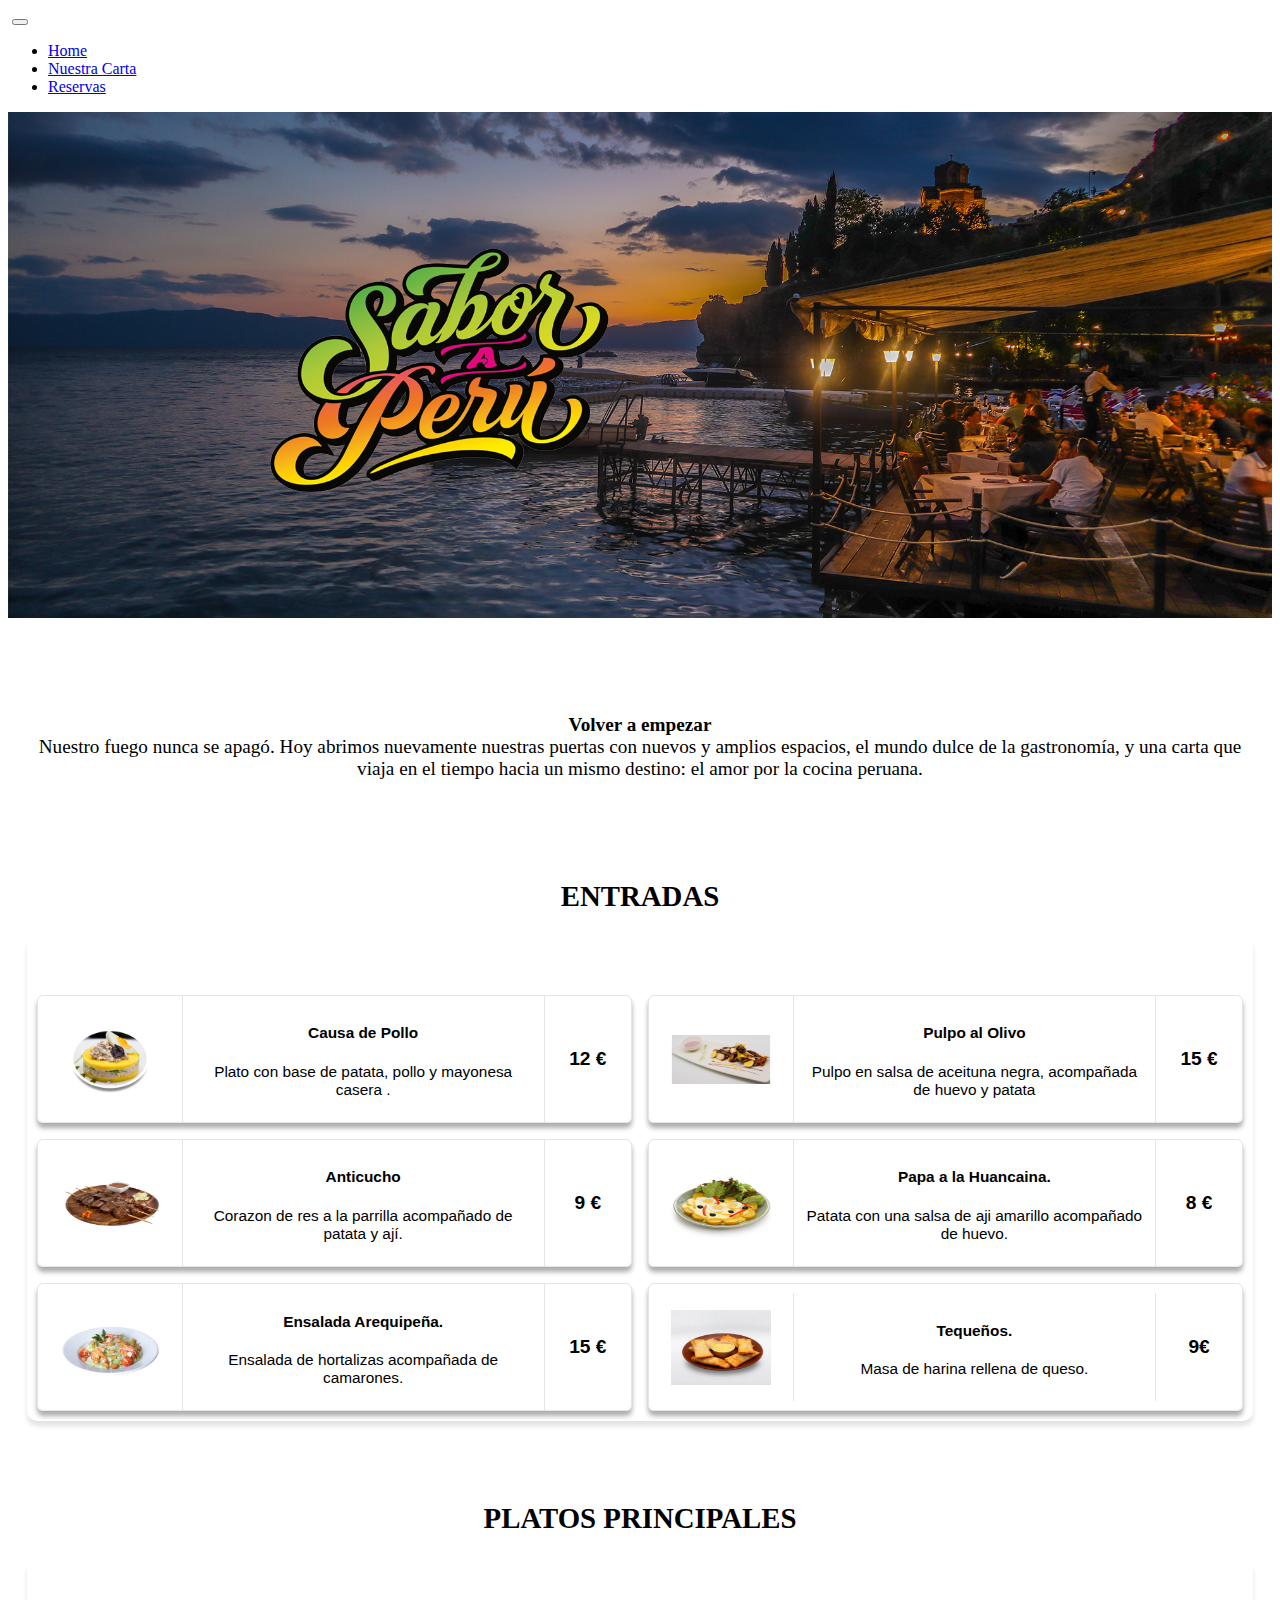
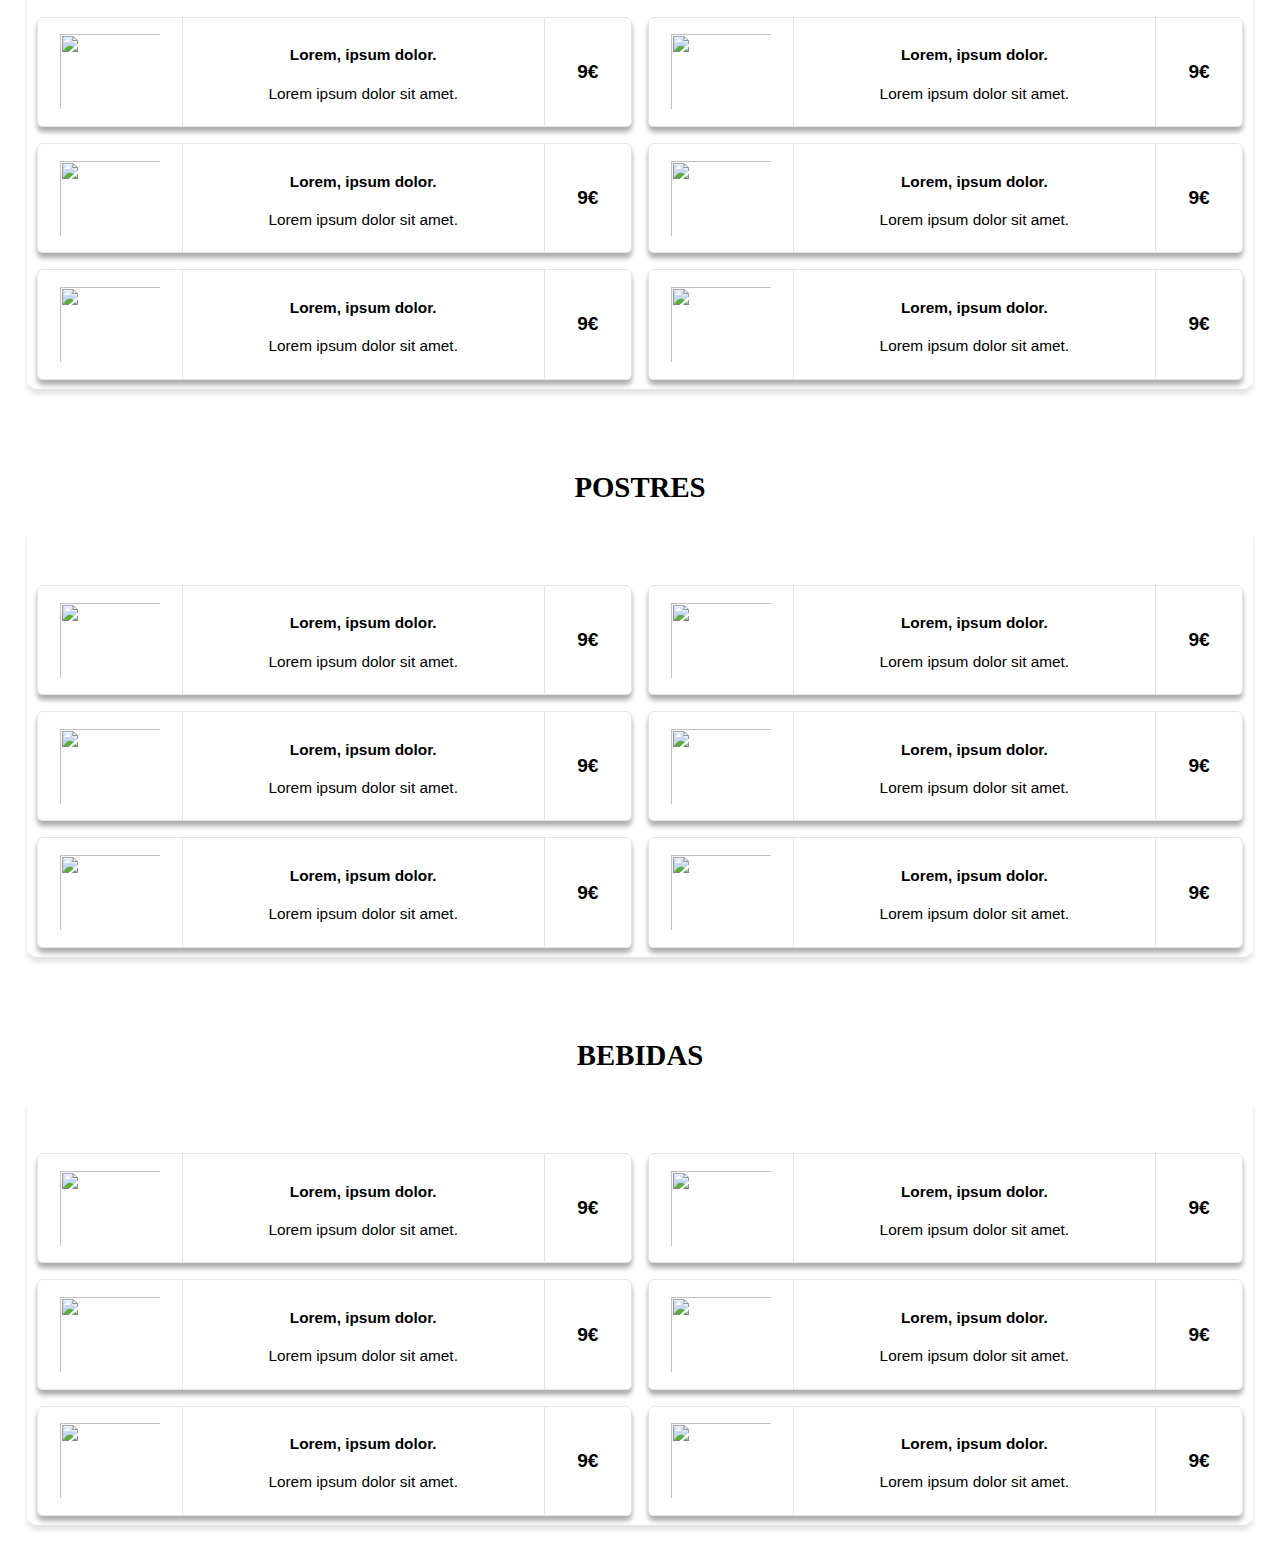
==== pages/menu.html @ 5d50acd7 "subo pagina de menu" ====
<!DOCTYPE html>
<html lang="en">
<head>
    <meta charset="UTF-8">
    <meta name="viewport" content="width=device-width, initial-scale=1.0">
    <link rel="stylesheet" href="../css/style.css">
    <link href="https://cdn.jsdelivr.net/npm/bootstrap@5.3.2/dist/css/bootstrap.min.css" rel="stylesheet" integrity="sha384-T3c6CoIi6uLrA9TneNEoa7RxnatzjcDSCmG1MXxSR1GAsXEV/Dwwykc2MPK8M2HN" crossorigin="anonymous">
    <title>Document</title>
</head>
<body>
    <nav class="navbar navbar-expand-lg bg-warning">
        <div class="container-fluid">
          <a class="navbar-brand" href="#"><img src="img/logo-pequeño.png" alt=""></a>
          <button class="navbar-toggler" type="button" data-bs-toggle="collapse" data-bs-target="#navbarSupportedContent" aria-controls="navbarSupportedContent" aria-expanded="false" aria-label="Toggle navigation">
            <span class="navbar-toggler-icon"></span>
          </button>
          <div class="collapse navbar-collapse" id="navbarSupportedContent">
            <ul class="navbar-nav me-auto mb-2 mb-lg-0">
              <li class="nav-item">
                <a class="nav-link active" aria-current="page" href="../index.html">Home</a>
              </li>
              <li class="nav-item">
                <a class="nav-link" href="#">Nuestra Carta </a>
              </li>
                <li class="nav-item">
                <a class="nav-link" href="#">Reservas</a>
              </li>
           
          </div>
        </div>
      </nav>
    <div class="cabecera">
        <div class="home col-12 ">
        <img src="../img/img2.jpg" alt="img"> 
       </div>
       <div class="pie-de-pagina">
        <div class="home col-12 ">
        <p><b>Volver a empezar</b><br> Nuestro fuego nunca se apagó. Hoy abrimos nuevamente nuestras puertas con nuevos y amplios espacios, el mundo dulce de la gastronomía, y una carta que viaja en el tiempo hacia un mismo destino: el amor por la cocina peruana.</p>
       </div>
    <section class="container-menu">
        
        <div class="titulos-menu">
          <h2>ENTRADAS</h2>
        </div>
        <div class="menu column-2 carta">
          <div class="plato-carta">
            <div class="img-plato-carta">
              <img src="../img/causa.png" alt="causa">
            </div>
            <div class="nombre-plato">
              <h4>Causa de Pollo</h4>
              <p>Plato con base de patata, pollo y mayonesa casera .</p>
            </div>
            <div class="precio-plato-carta">
              <span>12 €</span>
            </div>
          </div>
          <div class="plato-carta">
            <div class="img-plato-carta">
              <img src="../img/pulpo.png" alt="">
            </div>
            <div class="nombre-plato">
              <h4>Pulpo al Olivo</h4>
              <p>Pulpo en salsa de aceituna negra, acompañada de huevo y patata</p>
            </div>
            <div class="precio-plato-carta">
              <span>15 €</span>
            </div>
          </div>
          <div class="plato-carta">
            <div class="img-plato-carta">
              <img src="../img/anticucho.png" alt="anticucho">
            </div>
            <div class="nombre-plato">
              <h4>Anticucho</h4>
              <p>Corazon de res a la parrilla acompañado de patata y ají.</p>
            </div>
            <div class="precio-plato-carta">
              <span>9 €</span>
            </div>
          </div> 
          <div class="plato-carta">
            <div class="img-plato-carta">
              <img src="../img/huancaina.png" alt="huancaina">
            </div>
            <div class="nombre-plato">
              <h4>Papa a la Huancaina.</h4>
              <p>Patata con una salsa de aji amarillo acompañado de huevo.</p>
            </div>
            <div class="precio-plato-carta">
              <span>8 €</span>
            </div>
          </div>

          <div class="plato-carta">
            <div class="img-plato-carta">
              <img src="../img/camarones.png" alt="camarones">
            </div>
            <div class="nombre-plato">
              <h4>Ensalada Arequipeña.</h4>
              <p>Ensalada de hortalizas acompañada de camarones.</p>
            </div>
            <div class="precio-plato-carta">
              <span>15 €</span>
            </div>
          </div>
          <div class="plato-carta">
            <div class="img-plato-carta">
              <img src="../img/tequenos.png" alt="tequeños">
            </div>
            <div class="nombre-plato">
              <h4>Tequeños.</h4>
              <p>Masa de harina rellena de queso.</p>
            </div>
            <div class="precio-plato-carta">
              <span>9€</span>
            </div>
          </div>    
        </div>
        <div class="titulos-menu">
          <h2>PLATOS PRINCIPALES</h2>
        </div>
        <div class="menu column-2 carta">
          <div class="plato-carta">
            <div class="img-plato-carta">
              <img src="img/pizza.png" alt="">
            </div>
            <div class="nombre-plato">
              <h4>Lorem, ipsum dolor.</h4>
              <p>Lorem ipsum dolor sit amet.</p>
            </div>
            <div class="precio-plato-carta">
              <span>9€</span>
            </div>
          </div>
          <div class="plato-carta">
            <div class="img-plato-carta">
              <img src="img/pizza.png" alt="">
            </div>
            <div class="nombre-plato">
              <h4>Lorem, ipsum dolor.</h4>
              <p>Lorem ipsum dolor sit amet.</p>
            </div>
            <div class="precio-plato-carta">
              <span>9€</span>
            </div>
          </div> 
          <div class="plato-carta">
            <div class="img-plato-carta">
              <img src="img/pizza.png" alt="">
            </div>
            <div class="nombre-plato">
              <h4>Lorem, ipsum dolor.</h4>
              <p>Lorem ipsum dolor sit amet.</p>
            </div>
            <div class="precio-plato-carta">
              <span>9€</span>
            </div>
          </div> 
          <div class="plato-carta">
            <div class="img-plato-carta">
              <img src="img/pizza.png" alt="">
            </div>
            <div class="nombre-plato">
              <h4>Lorem, ipsum dolor.</h4>
              <p>Lorem ipsum dolor sit amet.</p>
            </div>
            <div class="precio-plato-carta">
              <span>9€</span>
            </div>
          </div>
          <div class="plato-carta">
            <div class="img-plato-carta">
              <img src="img/pizza.png" alt="">
            </div>
            <div class="nombre-plato">
              <h4>Lorem, ipsum dolor.</h4>
              <p>Lorem ipsum dolor sit amet.</p>
            </div>
            <div class="precio-plato-carta">
              <span>9€</span>
            </div>
          </div>
          <div class="plato-carta">
            <div class="img-plato-carta">
              <img src="img/pizza.png" alt="">
            </div>
            <div class="nombre-plato">
              <h4>Lorem, ipsum dolor.</h4>
              <p>Lorem ipsum dolor sit amet.</p>
            </div>
            <div class="precio-plato-carta">
              <span>9€</span>
            </div>
          </div>   
        </div>
        <div class="titulos-menu">
          <h2>POSTRES</h2>
        </div>
        <div class="menu column-2 carta">
          <div class="plato-carta">
            <div class="img-plato-carta">
              <img src="img/pasta-fresca-carta.png" alt="">
            </div>
            <div class="nombre-plato">
              <h4>Lorem, ipsum dolor.</h4>
              <p>Lorem ipsum dolor sit amet.</p>
            </div>
            <div class="precio-plato-carta">
              <span>9€</span>
            </div>
          </div>
          <div class="plato-carta">
            <div class="img-plato-carta">
              <img src="img/pasta-fresca-carta.png" alt="">
            </div>
            <div class="nombre-plato">
              <h4>Lorem, ipsum dolor.</h4>
              <p>Lorem ipsum dolor sit amet.</p>
            </div>
            <div class="precio-plato-carta">
              <span>9€</span>
            </div>
          </div>
          <div class="plato-carta">
            <div class="img-plato-carta">
              <img src="img/pasta-fresca-carta.png" alt="">
            </div>
            <div class="nombre-plato">
              <h4>Lorem, ipsum dolor.</h4>
              <p>Lorem ipsum dolor sit amet.</p>
            </div>
            <div class="precio-plato-carta">
              <span>9€</span>
            </div>
          </div> 
          <div class="plato-carta">
            <div class="img-plato-carta">
              <img src="img/pasta-fresca-carta.png" alt="">
            </div>
            <div class="nombre-plato">
              <h4>Lorem, ipsum dolor.</h4>
              <p>Lorem ipsum dolor sit amet.</p>
            </div>
            <div class="precio-plato-carta">
              <span>9€</span>
            </div>
          </div>
          <div class="plato-carta">
            <div class="img-plato-carta">
              <img src="img/pasta-fresca-carta.png" alt="">
            </div>
            <div class="nombre-plato">
              <h4>Lorem, ipsum dolor.</h4>
              <p>Lorem ipsum dolor sit amet.</p>
            </div>
            <div class="precio-plato-carta">
              <span>9€</span>
            </div>
          </div>
          <div class="plato-carta">
            <div class="img-plato-carta">
              <img src="img/pasta-fresca-carta.png" alt="">
            </div>
            <div class="nombre-plato">
              <h4>Lorem, ipsum dolor.</h4>
              <p>Lorem ipsum dolor sit amet.</p>
            </div>
            <div class="precio-plato-carta">
              <span>9€</span>
            </div>
          </div>
          
             
        </div>
        <div class="titulos-menu">
            <h2>BEBIDAS</h2>
          </div>
          <div class="menu column-2 carta">
            <div class="plato-carta">
              <div class="img-plato-carta">
                <img src="img/pizza.png" alt="">
              </div>
              <div class="nombre-plato">
                <h4>Lorem, ipsum dolor.</h4>
                <p>Lorem ipsum dolor sit amet.</p>
              </div>
              <div class="precio-plato-carta">
                <span>9€</span>
              </div>
            </div>
            <div class="plato-carta">
              <div class="img-plato-carta">
                <img src="img/pizza.png" alt="">
              </div>
              <div class="nombre-plato">
                <h4>Lorem, ipsum dolor.</h4>
                <p>Lorem ipsum dolor sit amet.</p>
              </div>
              <div class="precio-plato-carta">
                <span>9€</span>
              </div>
            </div> 
            <div class="plato-carta">
              <div class="img-plato-carta">
                <img src="img/pizza.png" alt="">
              </div>
              <div class="nombre-plato">
                <h4>Lorem, ipsum dolor.</h4>
                <p>Lorem ipsum dolor sit amet.</p>
              </div>
              <div class="precio-plato-carta">
                <span>9€</span>
              </div>
            </div> 
            <div class="plato-carta">
              <div class="img-plato-carta">
                <img src="img/pizza.png" alt="">
              </div>
              <div class="nombre-plato">
                <h4>Lorem, ipsum dolor.</h4>
                <p>Lorem ipsum dolor sit amet.</p>
              </div>
              <div class="precio-plato-carta">
                <span>9€</span>
              </div>
            </div>
            <div class="plato-carta">
              <div class="img-plato-carta">
                <img src="img/pizza.png" alt="">
              </div>
              <div class="nombre-plato">
                <h4>Lorem, ipsum dolor.</h4>
                <p>Lorem ipsum dolor sit amet.</p>
              </div>
              <div class="precio-plato-carta">
                <span>9€</span>
              </div>
            </div>
            <div class="plato-carta">
              <div class="img-plato-carta">
                <img src="img/pizza.png" alt="">
              </div>
              <div class="nombre-plato">
                <h4>Lorem, ipsum dolor.</h4>
                <p>Lorem ipsum dolor sit amet.</p>
              </div>
              <div class="precio-plato-carta">
                <span>9€</span>
              </div>
            </div>   
          </div>
          
            </div>
            
               
          </div>
      </section>
      <script src="https://cdn.jsdelivr.net/npm/bootstrap@5.3.2/dist/js/bootstrap.bundle.min.js" integrity="sha384-C6RzsynM9kWDrMNeT87bh95OGNyZPhcTNXj1NW7RuBCsyN/o0jlpcV8Qyq46cDfL" crossorigin="anonymous"></script>
</body>
</html>
---- css/style.css ----
.container-principal{
    max-width: 1400px;
    margin: 0 auto;
  }
.container-home{
    /* background-color: aqua; */
    display: flex;
    flex-direction: row;
    justify-content: center; 
}
.sobre-nosotros{
    background-color: aqua;
    display: flex;
}

.sobre-nosotros img {
    width:30em ;
    
}
.texto-historia {
    display: flex;
    flex-direction: column;
    text-align: center;
    
}
.home{
    display: flex;
    justify-content: center;
    align-self: flex-start;
    
}
.home img{
    width: 100%; 
}

.chefs{
    display: flex;
    flex-direction: row;
    /* background-color: aqua; */
    justify-content: space-around;
    padding-top: 2em;
    
    
}
.nuestros-chefs {
    text-align: center;
    font-family: 'Bakbak One', sans-serif;
    font-weight: bold;
    align-self: center;
    justify-self: center;
    color: rgb(0, 0, 0);
    border: 2px;
    border-radius: 10px;
   
    box-shadow: 0px 5px 5px rgb(173, 173, 173);
    padding: 0.5em;
    opacity:0.8 ;
    margin: 1em;
}
.chef1 {
    /* background-color: blue; */
    display: flex;
    flex-direction: column;
    display: flex;
    align-items: center;
    text-align: center;
    box-shadow: 0px 5px 5px rgb(173, 173, 173);
    border-radius: 10px;
    
}
@media (max-width: 500px){
    .chefs{
        flex-direction: column;
    }
}

 .foto{
    
    height: 11em;
    width: 10em;
    padding-top: 0.5em;
    
} 
.foto img {
    width: 100%;
    border-radius: 50%;
    border: 3px solid rgb(194, 183, 183);
}
.nombre {
    font-family: Arial, Helvetica, sans-serif;
    font-weight: bold;
    font-size: 1em;    
} 
.descrip {
    width: 15em;
}   







/* ----------------------------------------------------------------------------------------------
menu */

/** Tarjetas Restaurante **/

.container-menu{
    max-width: 1400px;
    margin: 0 auto;
  }
  .pie-de-pagina {
    text-align: center;
    padding-top: 3em;
    font-size: larger;
    margin: 1em;
  }

  .titulos-menu {
    padding-top: 3em;
  }
  
  .column-2.carta{
    display: grid;
    grid-template-columns: repeat(2,1fr);
    column-gap: 1rem;
    row-gap: 1rem;
    padding-top: 3em;
  }
  @media (max-width:680px){
    .column-2.carta{
      grid-template-columns: repeat(1,1fr);
    }
  }
  
  .plato-carta{
    display: flex;
    align-items: center;
    border: 1px solid #e5e5e5;
    border-radius: 6px;
    box-shadow: 0px 5px 5px rgb(173, 173, 173);
   
  }
  
  .img-plato-carta{
    display: flex;
    flex-basis: 25%;
    justify-content: center;
  }
  
  .img-plato-carta img{
    max-width: 100px;
    max-height: 75px;
  }
  
  .nombre-plato {
    border: 1px solid #e5e5e5;
    border-bottom: none;
    border-top: none;
    flex-basis: 60%;
    padding:0.5rem;
    font-size: 0.8em;
  }
  
  .precio-plato-carta{
    display: flex;
    flex-basis: 15%;
    justify-content: center;
    font-weight: bold;
  }
  .menu{
    box-shadow: 0px 5px 5px rgb(227, 227, 226);
    padding: 0.5em;
    margin: 0;
    border-radius: 10px;
    font-family:Arial, Helvetica, sans-serif;

  }

  .menu img  {
    width: 500px;
    height:500px;
  }
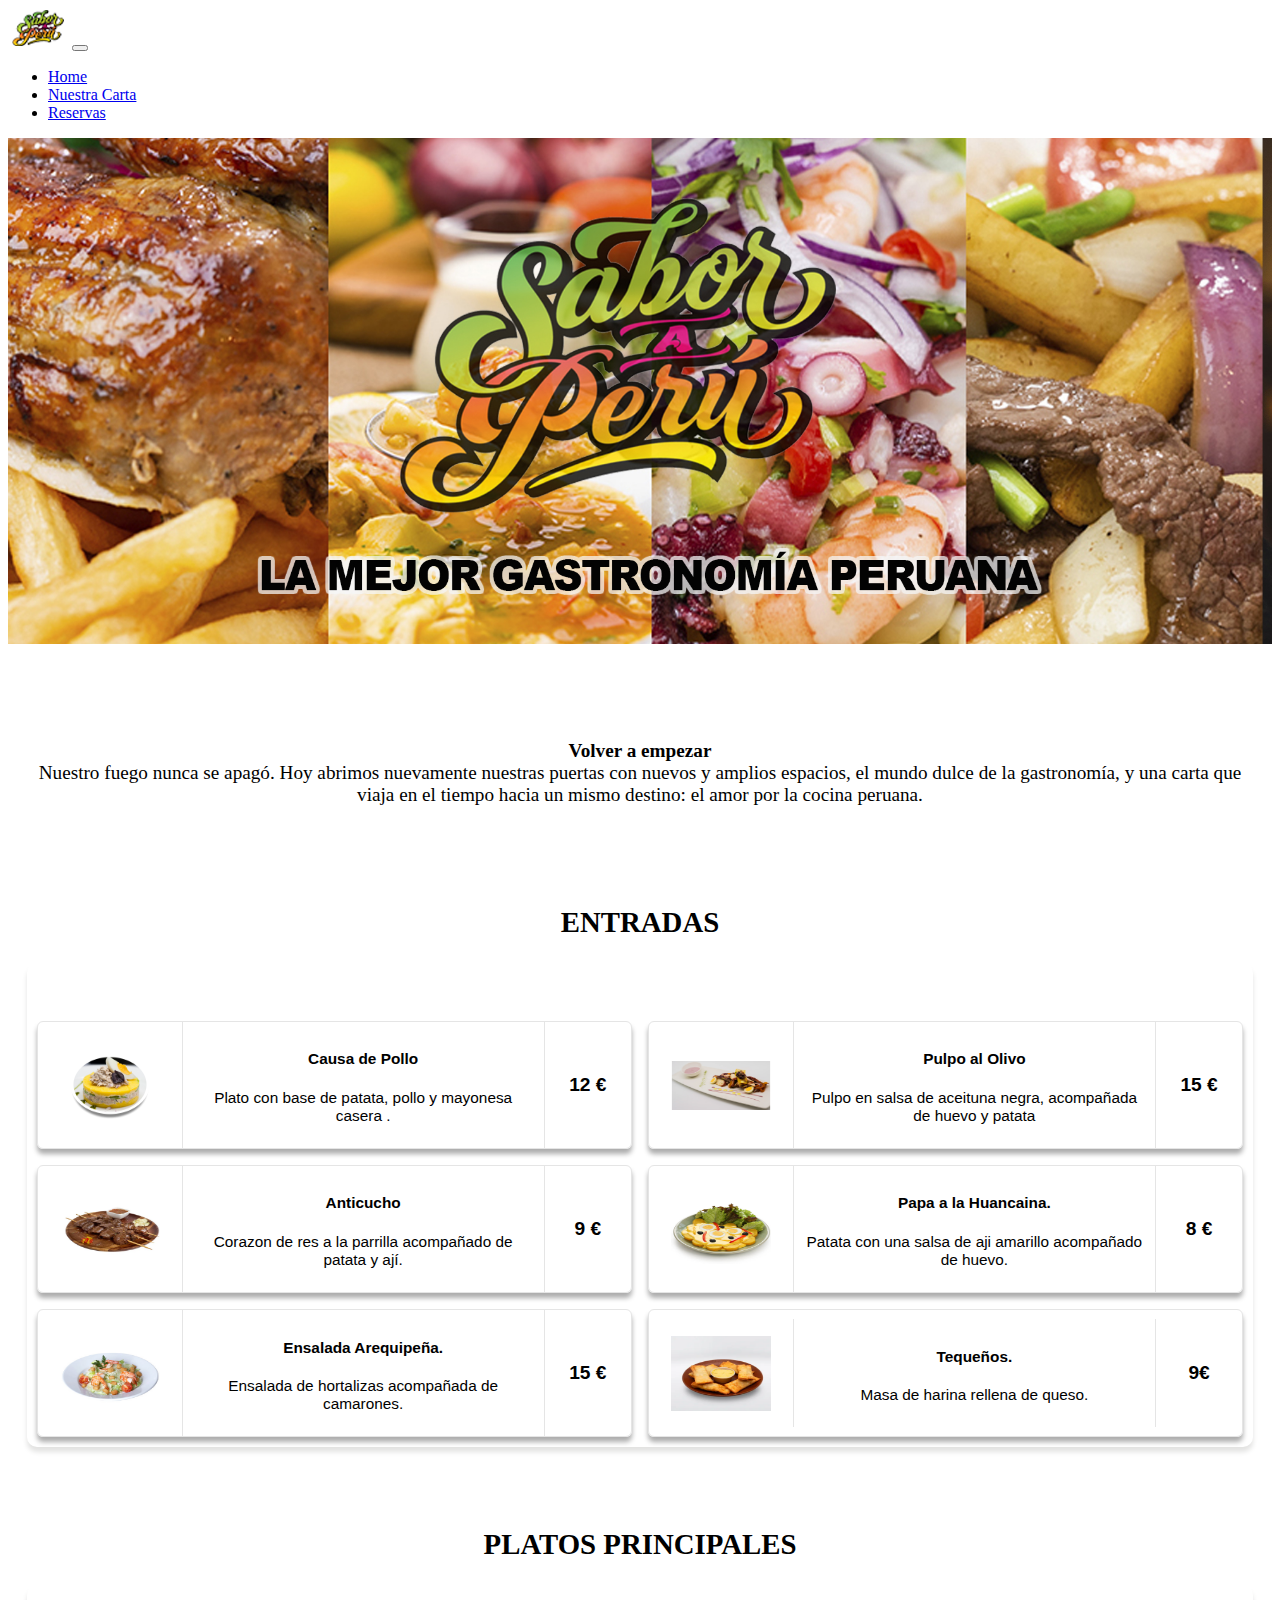
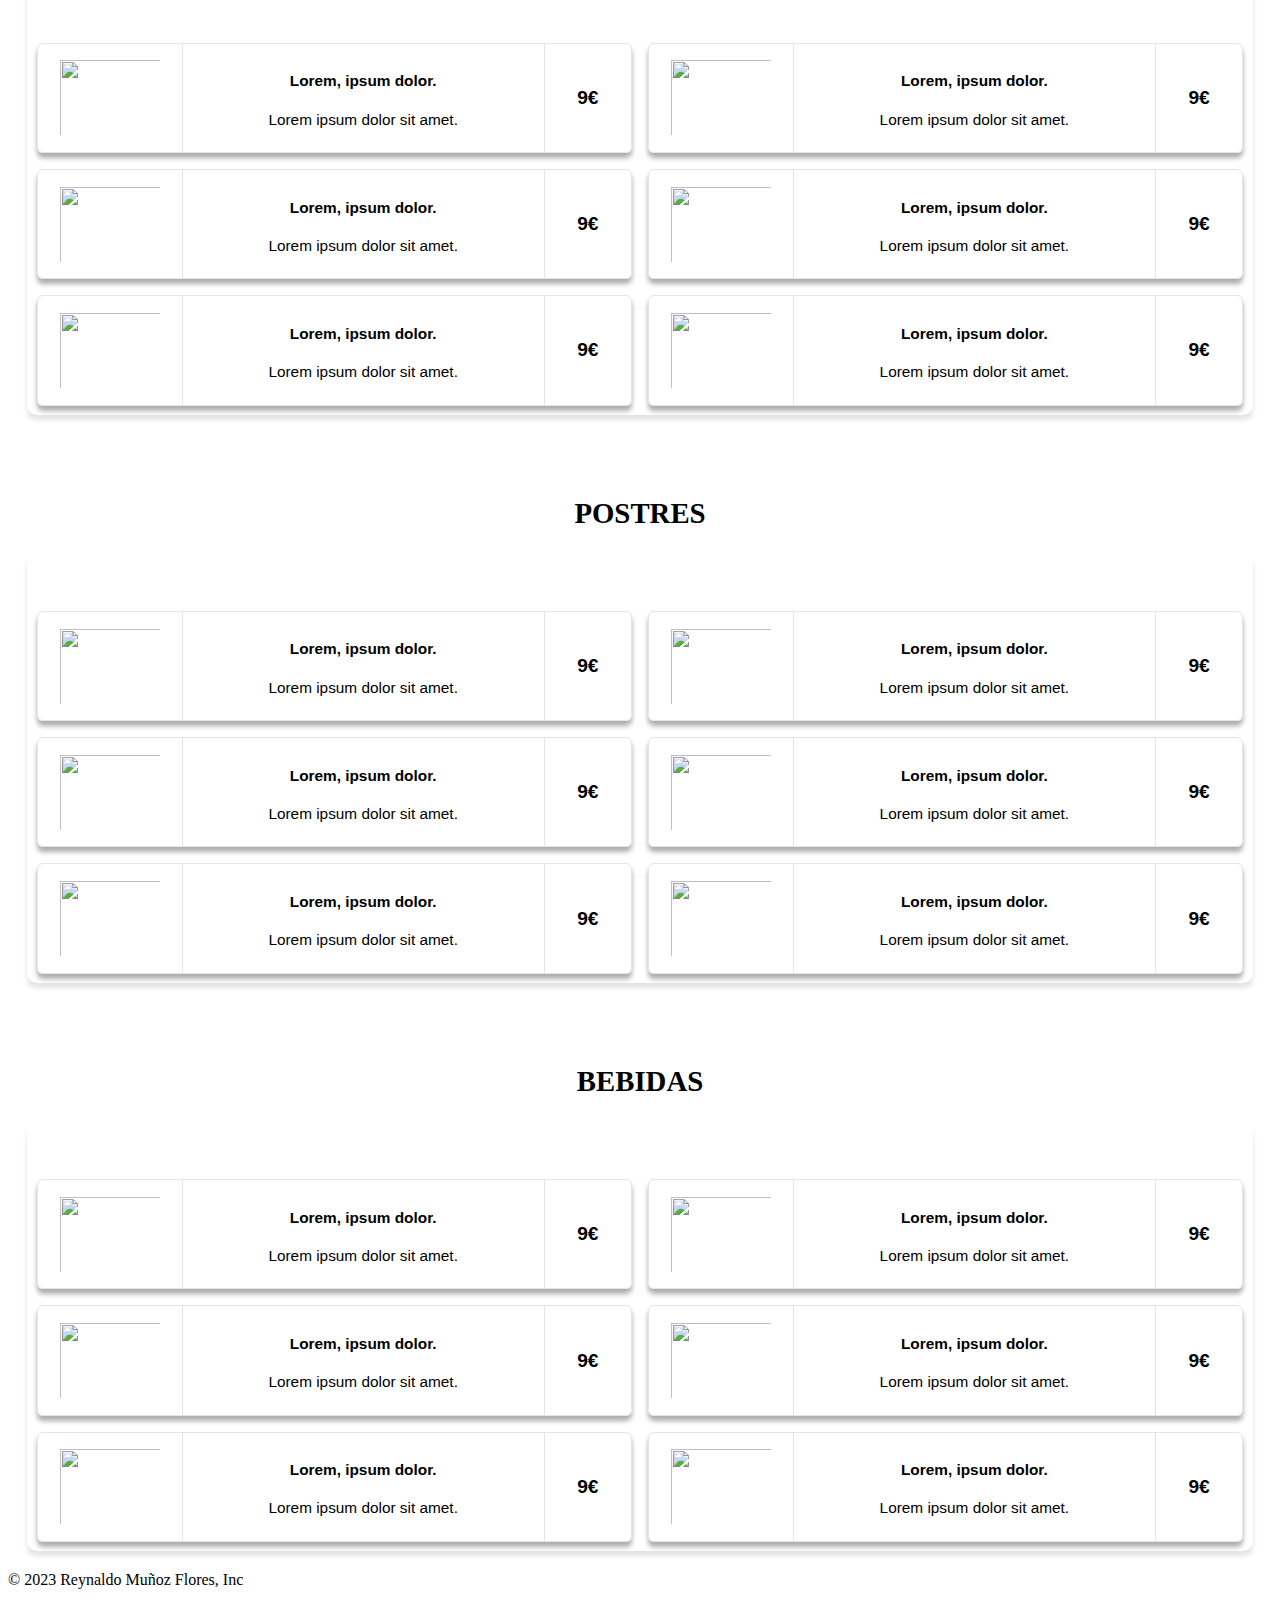
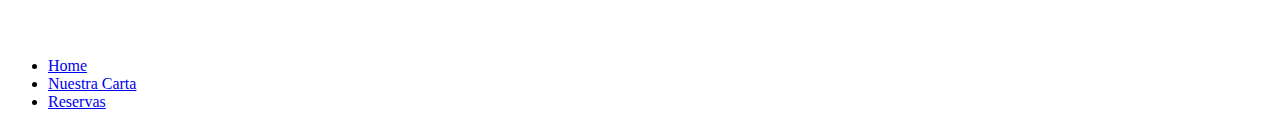
==== commit 5f6eac67: "pagina principal terminada" ====
--- a/pages/menu.html
+++ b/pages/menu.html
@@ -5,12 +5,12 @@
     <meta name="viewport" content="width=device-width, initial-scale=1.0">
     <link rel="stylesheet" href="../css/style.css">
     <link href="https://cdn.jsdelivr.net/npm/bootstrap@5.3.2/dist/css/bootstrap.min.css" rel="stylesheet" integrity="sha384-T3c6CoIi6uLrA9TneNEoa7RxnatzjcDSCmG1MXxSR1GAsXEV/Dwwykc2MPK8M2HN" crossorigin="anonymous">
-    <title>Document</title>
+    <title>Sabor a Perú</title>
 </head>
 <body>
     <nav class="navbar navbar-expand-lg bg-warning">
         <div class="container-fluid">
-          <a class="navbar-brand" href="#"><img src="img/logo-pequeño.png" alt=""></a>
+          <a class="navbar-brand" href="#"><img src="../img/logo-pequeño.png" alt=""></a>
           <button class="navbar-toggler" type="button" data-bs-toggle="collapse" data-bs-target="#navbarSupportedContent" aria-controls="navbarSupportedContent" aria-expanded="false" aria-label="Toggle navigation">
             <span class="navbar-toggler-icon"></span>
           </button>
@@ -31,7 +31,7 @@
       </nav>
     <div class="cabecera">
         <div class="home col-12 ">
-        <img src="../img/img2.jpg" alt="img"> 
+        <img src="../img/portadamenu.jpg" alt="img"> 
        </div>
        <div class="pie-de-pagina">
         <div class="home col-12 ">
@@ -356,6 +356,23 @@
                
           </div>
       </section>
+      <div class="container">
+        <footer class="d-flex flex-wrap justify-content-between align-items-center py-3 my-4 border-top">
+          <p class="col-md-4 mb-0 text-muted">&copy; 2023 Reynaldo Muñoz Flores, Inc</p>
+      
+          <a href="/" class="col-md-4 d-flex align-items-center justify-content-center mb-3 mb-md-0 me-md-auto link-dark text-decoration-none">
+            <svg class="bi me-2" width="40" height="32"><use xlink:href="#bootstrap"/></svg>
+          </a>
+      
+          <ul class="nav col-md-4 justify-content-end">
+            <li class="nav-item"><a href="../index.html" class="nav-link px-2 text-muted">Home</a></li>
+            <li class="nav-item"><a href="../pages/menu.html" class="nav-link px-2 text-muted">Nuestra Carta</a></li>
+            <li class="nav-item"><a href="#" class="nav-link px-2 text-muted">Reservas</a></li>
+           
+          </ul>
+        </footer>
+      </div>
+      </div>
       <script src="https://cdn.jsdelivr.net/npm/bootstrap@5.3.2/dist/js/bootstrap.bundle.min.js" integrity="sha384-C6RzsynM9kWDrMNeT87bh95OGNyZPhcTNXj1NW7RuBCsyN/o0jlpcV8Qyq46cDfL" crossorigin="anonymous"></script>
 </body>
 </html>--- a/css/style.css
+++ b/css/style.css
@@ -10,19 +10,68 @@
     justify-content: center; 
 }
 .sobre-nosotros{
-    background-color: aqua;
-    display: flex;
-}
+    
+    display: flex;
+    flex-direction: row;
+    padding-top: 7em;
+    justify-content: center;
+    
+}
+ @media (max-width:500px){
+    .sobre-nosotros {
+        flex-direction: column;
+        padding-top: 2em;
+    }
+} 
+
 
 .sobre-nosotros img {
     width:30em ;
-    
+    border-radius: 40px;
+    box-shadow: 0px 5px 5px rgb(173, 173, 173);
+    
+}
+@media(max-width:500px){
+    .sobre-nosotros img {
+        display: none;
+    }  
 }
 .texto-historia {
     display: flex;
     flex-direction: column;
-    text-align: center;
-    
+    font-size: 1.5em;
+    text-align: center;
+    width: 30em;
+    justify-content: center;
+    text-align: justify;
+    margin: 3em;
+    
+}
+ @media(max-width:500px){
+    .texto-historia {
+        width: 22em;
+        text-align: center;
+        font-size: 1em;
+        margin: 0;
+        padding-left: 1.5em;
+        align-items: center;
+       
+    }  
+} 
+.boton{
+    width: 8em;
+    background-color: rgb(46, 190, 48);
+    border: 1px solid ;
+    text-align: center;
+    color: rgb(33, 191, 24);
+    border-radius: 10px;
+    box-shadow: 5px 5px 5px rgb(173, 173, 173);
+    
+
+}
+.boton a{
+    text-decoration: none;
+    color: white;
 }
 .home{
     display: flex;
@@ -45,19 +94,21 @@
 }
 .nuestros-chefs {
     text-align: center;
-    font-family: 'Bakbak One', sans-serif;
-    font-weight: bold;
-    align-self: center;
-    justify-self: center;
-    color: rgb(0, 0, 0);
-    border: 2px;
-    border-radius: 10px;
-   
-    box-shadow: 0px 5px 5px rgb(173, 173, 173);
-    padding: 0.5em;
-    opacity:0.8 ;
-    margin: 1em;
-}
+    padding-top: 5em;
+    font-size: 1.5em;
+    
+} 
+@media(max-width:500px){
+    .nuestros-chefs {
+        width: 22em;
+        text-align: center;
+        font-size: 1em;
+        margin: 0;
+        padding-left: 1.5em;
+        align-items: center;
+       
+    }  
+} 
 .chef1 {
     /* background-color: blue; */
     display: flex;
@@ -67,13 +118,20 @@
     text-align: center;
     box-shadow: 0px 5px 5px rgb(173, 173, 173);
     border-radius: 10px;
+    margin-top: 2em;
+    transition: 2s;
     
 }
 @media (max-width: 500px){
     .chefs{
         flex-direction: column;
+        padding: 2em;
     }
 }
+
+
+
+
 
  .foto{
     
@@ -82,6 +140,15 @@
     padding-top: 0.5em;
     
 } 
+
+.chef1:hover {
+    background-color: rgb(28, 159, 16);
+    width: 14em;
+    height: 10em;
+    transition: 2s;
+   
+}
+
 .foto img {
     width: 100%;
     border-radius: 50%;
@@ -105,7 +172,6 @@
 /* ----------------------------------------------------------------------------------------------
 menu */
 
-/** Tarjetas Restaurante **/
 
 .container-menu{
     max-width: 1400px;
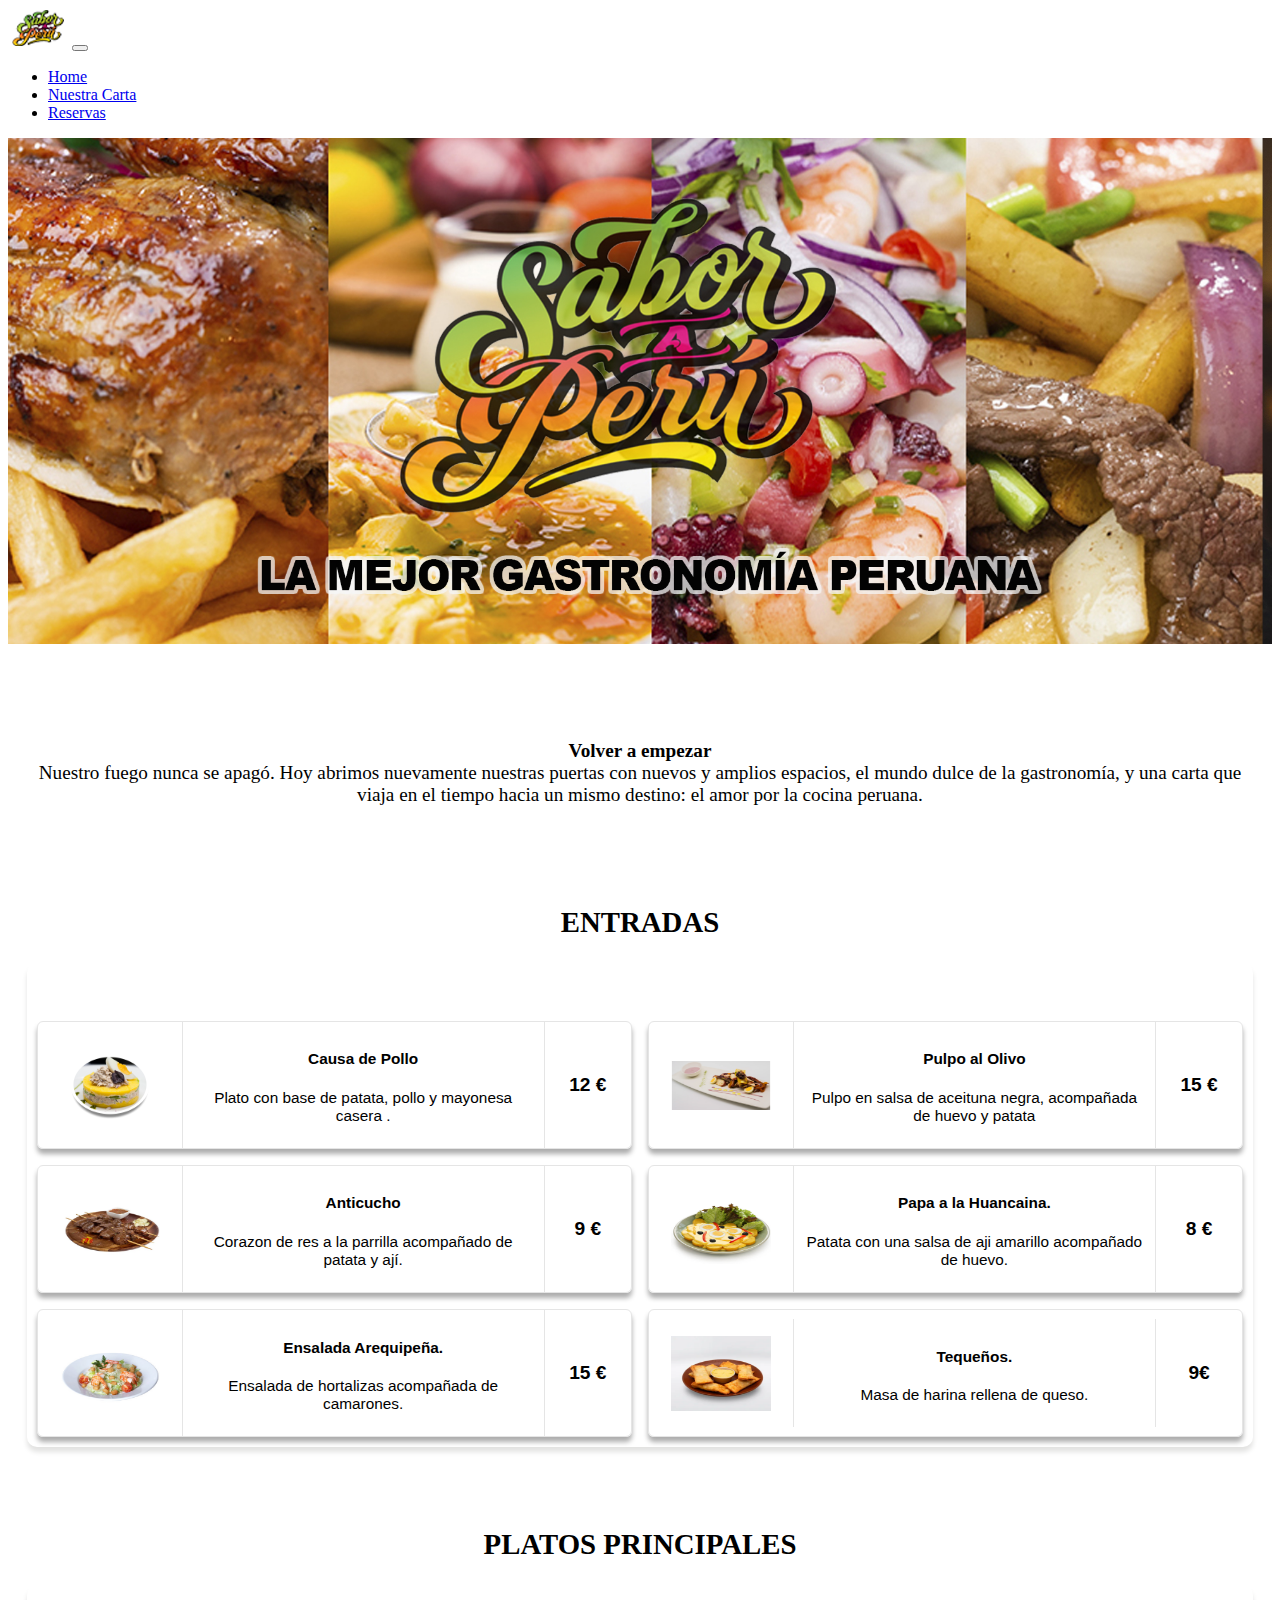
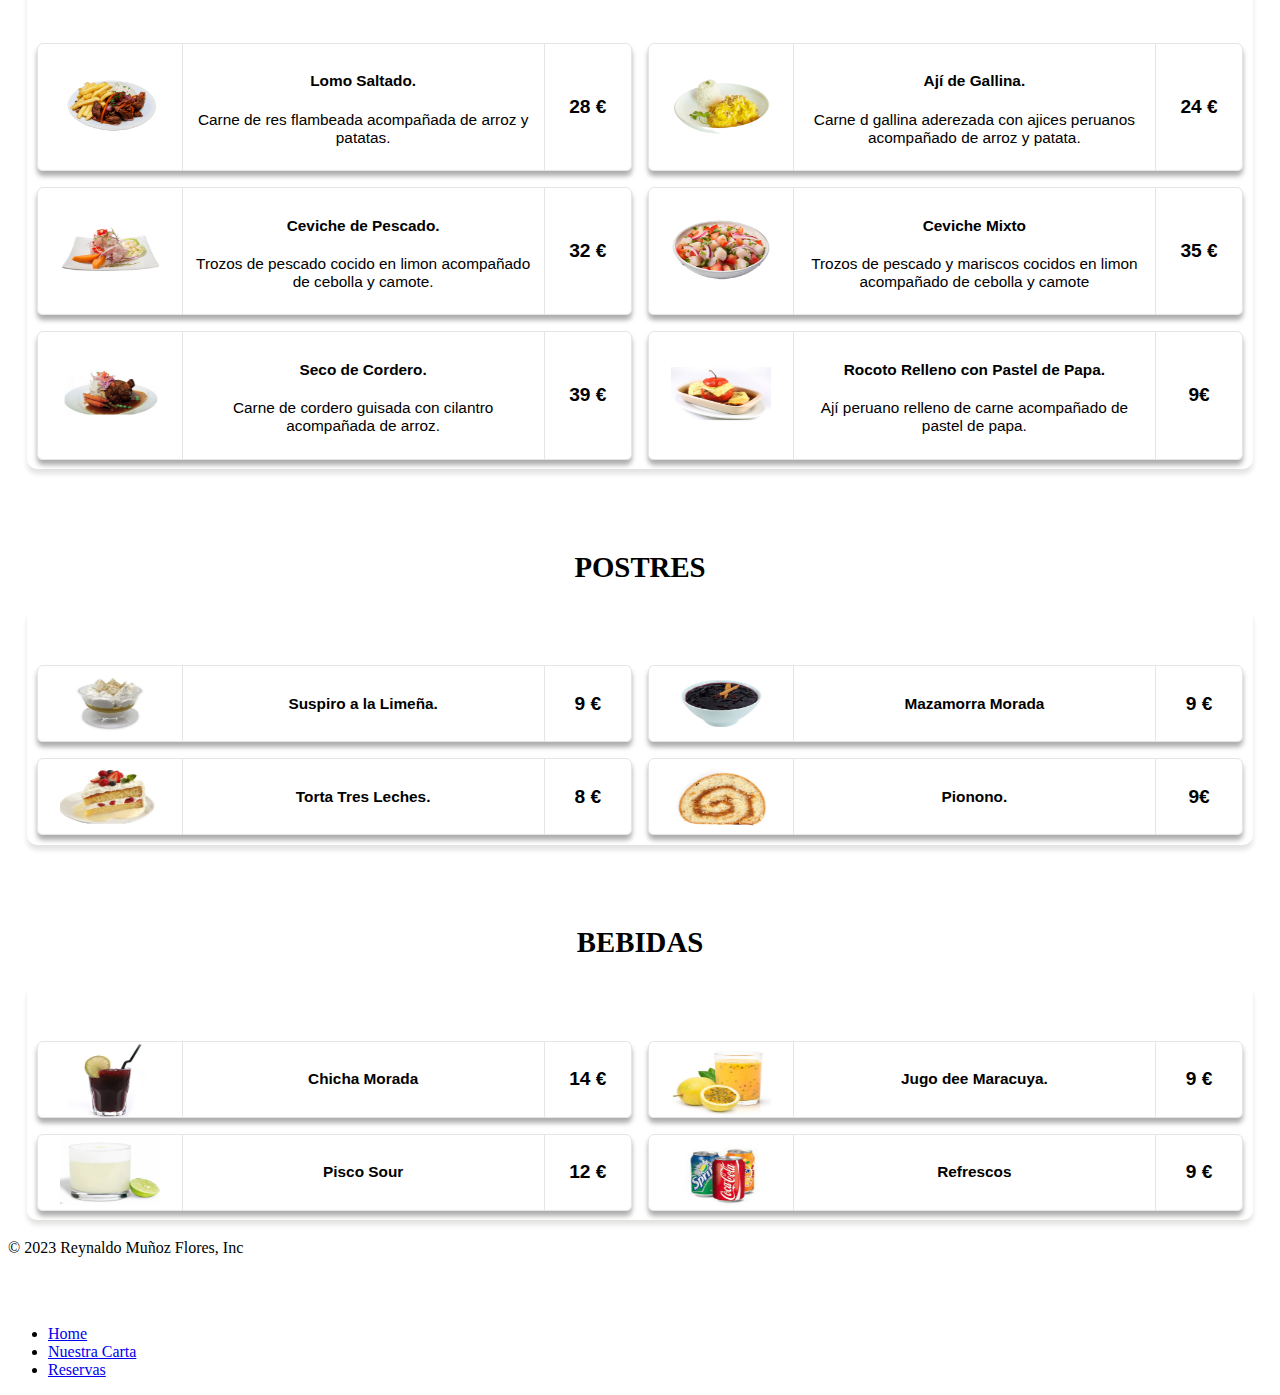
==== commit f03433f7: "carga final de proyecto" ====
--- a/pages/menu.html
+++ b/pages/menu.html
@@ -23,7 +23,7 @@
                 <a class="nav-link" href="#">Nuestra Carta </a>
               </li>
                 <li class="nav-item">
-                <a class="nav-link" href="#">Reservas</a>
+                <a class="nav-link" href="../index.html#reservas">Reservas</a>
               </li>
            
           </div>
@@ -123,71 +123,71 @@
         <div class="menu column-2 carta">
           <div class="plato-carta">
             <div class="img-plato-carta">
-              <img src="img/pizza.png" alt="">
-            </div>
-            <div class="nombre-plato">
-              <h4>Lorem, ipsum dolor.</h4>
-              <p>Lorem ipsum dolor sit amet.</p>
-            </div>
-            <div class="precio-plato-carta">
-              <span>9€</span>
-            </div>
-          </div>
-          <div class="plato-carta">
-            <div class="img-plato-carta">
-              <img src="img/pizza.png" alt="">
-            </div>
-            <div class="nombre-plato">
-              <h4>Lorem, ipsum dolor.</h4>
-              <p>Lorem ipsum dolor sit amet.</p>
-            </div>
-            <div class="precio-plato-carta">
-              <span>9€</span>
+              <img src="../img/lomo.png" alt="lomo">
+            </div>
+            <div class="nombre-plato">
+              <h4>Lomo Saltado.</h4>
+              <p>Carne de res flambeada acompañada de arroz y patatas.</p>
+            </div>
+            <div class="precio-plato-carta">
+              <span>28 €</span>
+            </div>
+          </div>
+          <div class="plato-carta">
+            <div class="img-plato-carta">
+              <img src="../img/aji de gallina.png" alt="aji">
+            </div>
+            <div class="nombre-plato">
+              <h4>Ají de Gallina.</h4>
+              <p>Carne d gallina aderezada con ajices peruanos acompañado de arroz y patata.</p>
+            </div>
+            <div class="precio-plato-carta">
+              <span>24 €</span>
             </div>
           </div> 
           <div class="plato-carta">
             <div class="img-plato-carta">
-              <img src="img/pizza.png" alt="">
-            </div>
-            <div class="nombre-plato">
-              <h4>Lorem, ipsum dolor.</h4>
-              <p>Lorem ipsum dolor sit amet.</p>
-            </div>
-            <div class="precio-plato-carta">
-              <span>9€</span>
+              <img src="../img/cebiche.png" alt="cebiche">
+            </div>
+            <div class="nombre-plato">
+              <h4>Ceviche de Pescado.</h4>
+              <p>Trozos de pescado cocido en limon acompañado de cebolla y camote.</p>
+            </div>
+            <div class="precio-plato-carta">
+              <span>32 €</span>
             </div>
           </div> 
           <div class="plato-carta">
             <div class="img-plato-carta">
-              <img src="img/pizza.png" alt="">
-            </div>
-            <div class="nombre-plato">
-              <h4>Lorem, ipsum dolor.</h4>
-              <p>Lorem ipsum dolor sit amet.</p>
-            </div>
-            <div class="precio-plato-carta">
-              <span>9€</span>
-            </div>
-          </div>
-          <div class="plato-carta">
-            <div class="img-plato-carta">
-              <img src="img/pizza.png" alt="">
-            </div>
-            <div class="nombre-plato">
-              <h4>Lorem, ipsum dolor.</h4>
-              <p>Lorem ipsum dolor sit amet.</p>
-            </div>
-            <div class="precio-plato-carta">
-              <span>9€</span>
-            </div>
-          </div>
-          <div class="plato-carta">
-            <div class="img-plato-carta">
-              <img src="img/pizza.png" alt="">
-            </div>
-            <div class="nombre-plato">
-              <h4>Lorem, ipsum dolor.</h4>
-              <p>Lorem ipsum dolor sit amet.</p>
+              <img src="../img/cvichee2.png" alt="cebiche">
+            </div>
+            <div class="nombre-plato">
+              <h4>Ceviche Mixto</h4>
+              <p>Trozos de pescado y mariscos cocidos en limon acompañado de cebolla y camote</p>
+            </div>
+            <div class="precio-plato-carta">
+              <span>35 €</span>
+            </div>
+          </div>
+          <div class="plato-carta">
+            <div class="img-plato-carta">
+              <img src="../img/seco.png" alt="seco">
+            </div>
+            <div class="nombre-plato">
+              <h4>Seco de Cordero.</h4>
+              <p>Carne de cordero guisada con cilantro acompañada de arroz.</p>
+            </div>
+            <div class="precio-plato-carta">
+              <span>39 €</span>
+            </div>
+          </div>
+          <div class="plato-carta">
+            <div class="img-plato-carta">
+              <img src="../img/rocoto relleno.png" alt="rocoto">
+            </div>
+            <div class="nombre-plato">
+              <h4>Rocoto Relleno con Pastel de Papa.</h4>
+              <p>Ají peruano relleno de carne acompañado de pastel de papa.</p>
             </div>
             <div class="precio-plato-carta">
               <span>9€</span>
@@ -200,78 +200,52 @@
         <div class="menu column-2 carta">
           <div class="plato-carta">
             <div class="img-plato-carta">
-              <img src="img/pasta-fresca-carta.png" alt="">
-            </div>
-            <div class="nombre-plato">
-              <h4>Lorem, ipsum dolor.</h4>
-              <p>Lorem ipsum dolor sit amet.</p>
+              <img src="../img/suspiro.png" alt="">
+            </div>
+            <div class="nombre-plato">
+              <h4>Suspiro a la Limeña.</h4>
+             
+            </div>
+            <div class="precio-plato-carta">
+              <span>9 €</span>
+            </div>
+          </div>
+          <div class="plato-carta">
+            <div class="img-plato-carta">
+              <img src="../img/mazamorra.png" alt="">
+            </div>
+            <div class="nombre-plato">
+              <h4>Mazamorra Morada</h4>
+              
+            </div>
+            <div class="precio-plato-carta">
+              <span>9 €</span>
+            </div>
+          </div>
+          <div class="plato-carta">
+            <div class="img-plato-carta">
+              <img src="../img/trees leeches.png" alt="tres">
+            </div>
+            <div class="nombre-plato">
+              <h4>Torta Tres Leches.</h4>
+              
+            </div>
+            <div class="precio-plato-carta">
+              <span>8 €</span>
+            </div>
+          </div> 
+          <div class="plato-carta">
+            <div class="img-plato-carta">
+              <img src="../img/pionono.png" alt="pionono">
+            </div>
+            <div class="nombre-plato">
+              <h4>Pionono.</h4>
+             
             </div>
             <div class="precio-plato-carta">
               <span>9€</span>
             </div>
-          </div>
-          <div class="plato-carta">
-            <div class="img-plato-carta">
-              <img src="img/pasta-fresca-carta.png" alt="">
-            </div>
-            <div class="nombre-plato">
-              <h4>Lorem, ipsum dolor.</h4>
-              <p>Lorem ipsum dolor sit amet.</p>
-            </div>
-            <div class="precio-plato-carta">
-              <span>9€</span>
-            </div>
-          </div>
-          <div class="plato-carta">
-            <div class="img-plato-carta">
-              <img src="img/pasta-fresca-carta.png" alt="">
-            </div>
-            <div class="nombre-plato">
-              <h4>Lorem, ipsum dolor.</h4>
-              <p>Lorem ipsum dolor sit amet.</p>
-            </div>
-            <div class="precio-plato-carta">
-              <span>9€</span>
-            </div>
-          </div> 
-          <div class="plato-carta">
-            <div class="img-plato-carta">
-              <img src="img/pasta-fresca-carta.png" alt="">
-            </div>
-            <div class="nombre-plato">
-              <h4>Lorem, ipsum dolor.</h4>
-              <p>Lorem ipsum dolor sit amet.</p>
-            </div>
-            <div class="precio-plato-carta">
-              <span>9€</span>
-            </div>
-          </div>
-          <div class="plato-carta">
-            <div class="img-plato-carta">
-              <img src="img/pasta-fresca-carta.png" alt="">
-            </div>
-            <div class="nombre-plato">
-              <h4>Lorem, ipsum dolor.</h4>
-              <p>Lorem ipsum dolor sit amet.</p>
-            </div>
-            <div class="precio-plato-carta">
-              <span>9€</span>
-            </div>
-          </div>
-          <div class="plato-carta">
-            <div class="img-plato-carta">
-              <img src="img/pasta-fresca-carta.png" alt="">
-            </div>
-            <div class="nombre-plato">
-              <h4>Lorem, ipsum dolor.</h4>
-              <p>Lorem ipsum dolor sit amet.</p>
-            </div>
-            <div class="precio-plato-carta">
-              <span>9€</span>
-            </div>
-          </div>
-          
-             
+          </div>      
         </div>
         <div class="titulos-menu">
             <h2>BEBIDAS</h2>
@@ -279,76 +253,53 @@
           <div class="menu column-2 carta">
             <div class="plato-carta">
               <div class="img-plato-carta">
-                <img src="img/pizza.png" alt="">
+                <img src="../img/chicha moda.png" alt="">
               </div>
               <div class="nombre-plato">
-                <h4>Lorem, ipsum dolor.</h4>
-                <p>Lorem ipsum dolor sit amet.</p>
+                <h4>Chicha Morada</h4>
+                
               </div>
               <div class="precio-plato-carta">
-                <span>9€</span>
+                <span>14 €</span>
               </div>
             </div>
             <div class="plato-carta">
               <div class="img-plato-carta">
-                <img src="img/pizza.png" alt="">
+                <img src="../img/jugo.png" alt="jugo">
               </div>
               <div class="nombre-plato">
-                <h4>Lorem, ipsum dolor.</h4>
-                <p>Lorem ipsum dolor sit amet.</p>
+                <h4>Jugo dee Maracuya.</h4>
+                
               </div>
               <div class="precio-plato-carta">
-                <span>9€</span>
+                <span>9 €</span>
               </div>
             </div> 
             <div class="plato-carta">
               <div class="img-plato-carta">
-                <img src="img/pizza.png" alt="">
+                <img src="../img/piso sour.png" alt="">
               </div>
               <div class="nombre-plato">
-                <h4>Lorem, ipsum dolor.</h4>
-                <p>Lorem ipsum dolor sit amet.</p>
+                <h4>Pisco Sour</h4>
+                
               </div>
               <div class="precio-plato-carta">
-                <span>9€</span>
+                <span>12 €</span>
               </div>
             </div> 
             <div class="plato-carta">
               <div class="img-plato-carta">
-                <img src="img/pizza.png" alt="">
+                <img src="../img/refrescos.png" alt="">
               </div>
               <div class="nombre-plato">
-                <h4>Lorem, ipsum dolor.</h4>
-                <p>Lorem ipsum dolor sit amet.</p>
+                <h4>Refrescos</h4>
+                
               </div>
               <div class="precio-plato-carta">
-                <span>9€</span>
-              </div>
-            </div>
-            <div class="plato-carta">
-              <div class="img-plato-carta">
-                <img src="img/pizza.png" alt="">
-              </div>
-              <div class="nombre-plato">
-                <h4>Lorem, ipsum dolor.</h4>
-                <p>Lorem ipsum dolor sit amet.</p>
-              </div>
-              <div class="precio-plato-carta">
-                <span>9€</span>
-              </div>
-            </div>
-            <div class="plato-carta">
-              <div class="img-plato-carta">
-                <img src="img/pizza.png" alt="">
-              </div>
-              <div class="nombre-plato">
-                <h4>Lorem, ipsum dolor.</h4>
-                <p>Lorem ipsum dolor sit amet.</p>
-              </div>
-              <div class="precio-plato-carta">
-                <span>9€</span>
-              </div>
-            </div>   
+                <span>9 €</span>
+              </div>
+            </div>
+              
           </div>
           
             </div>
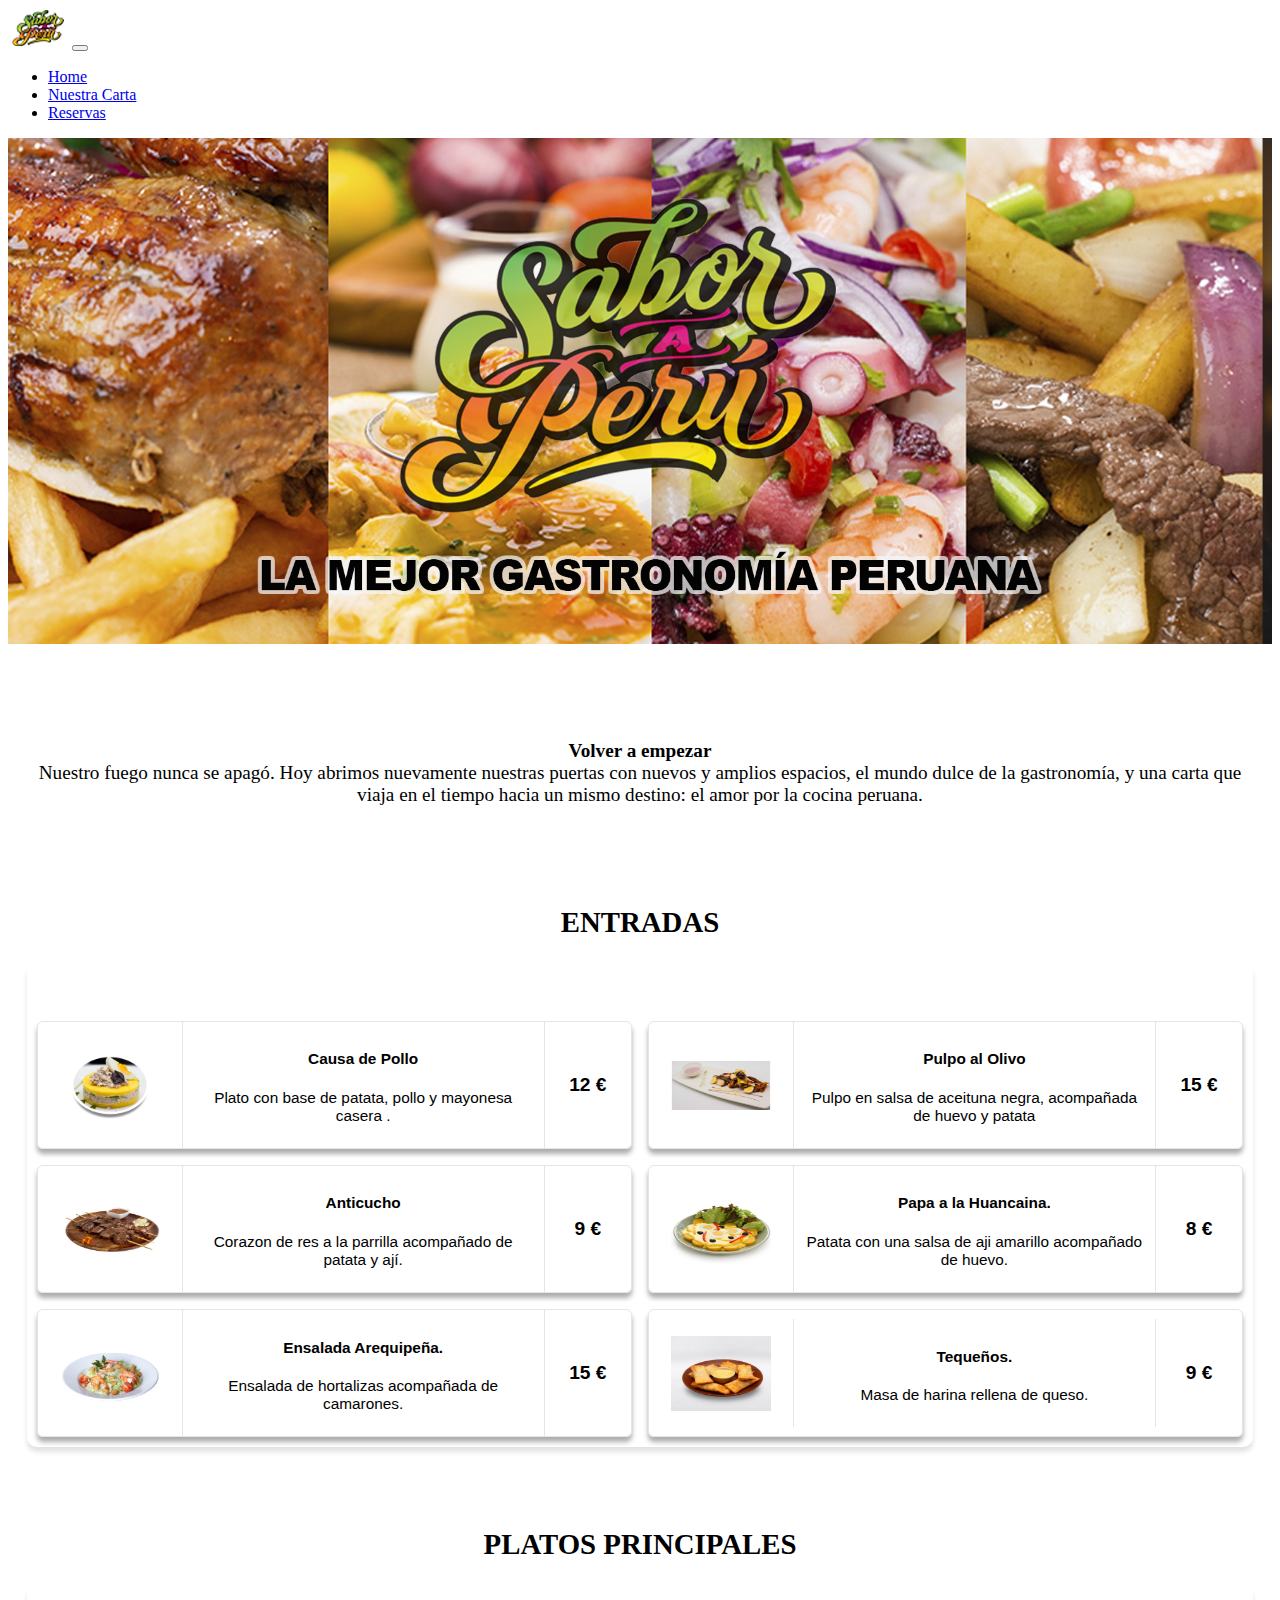
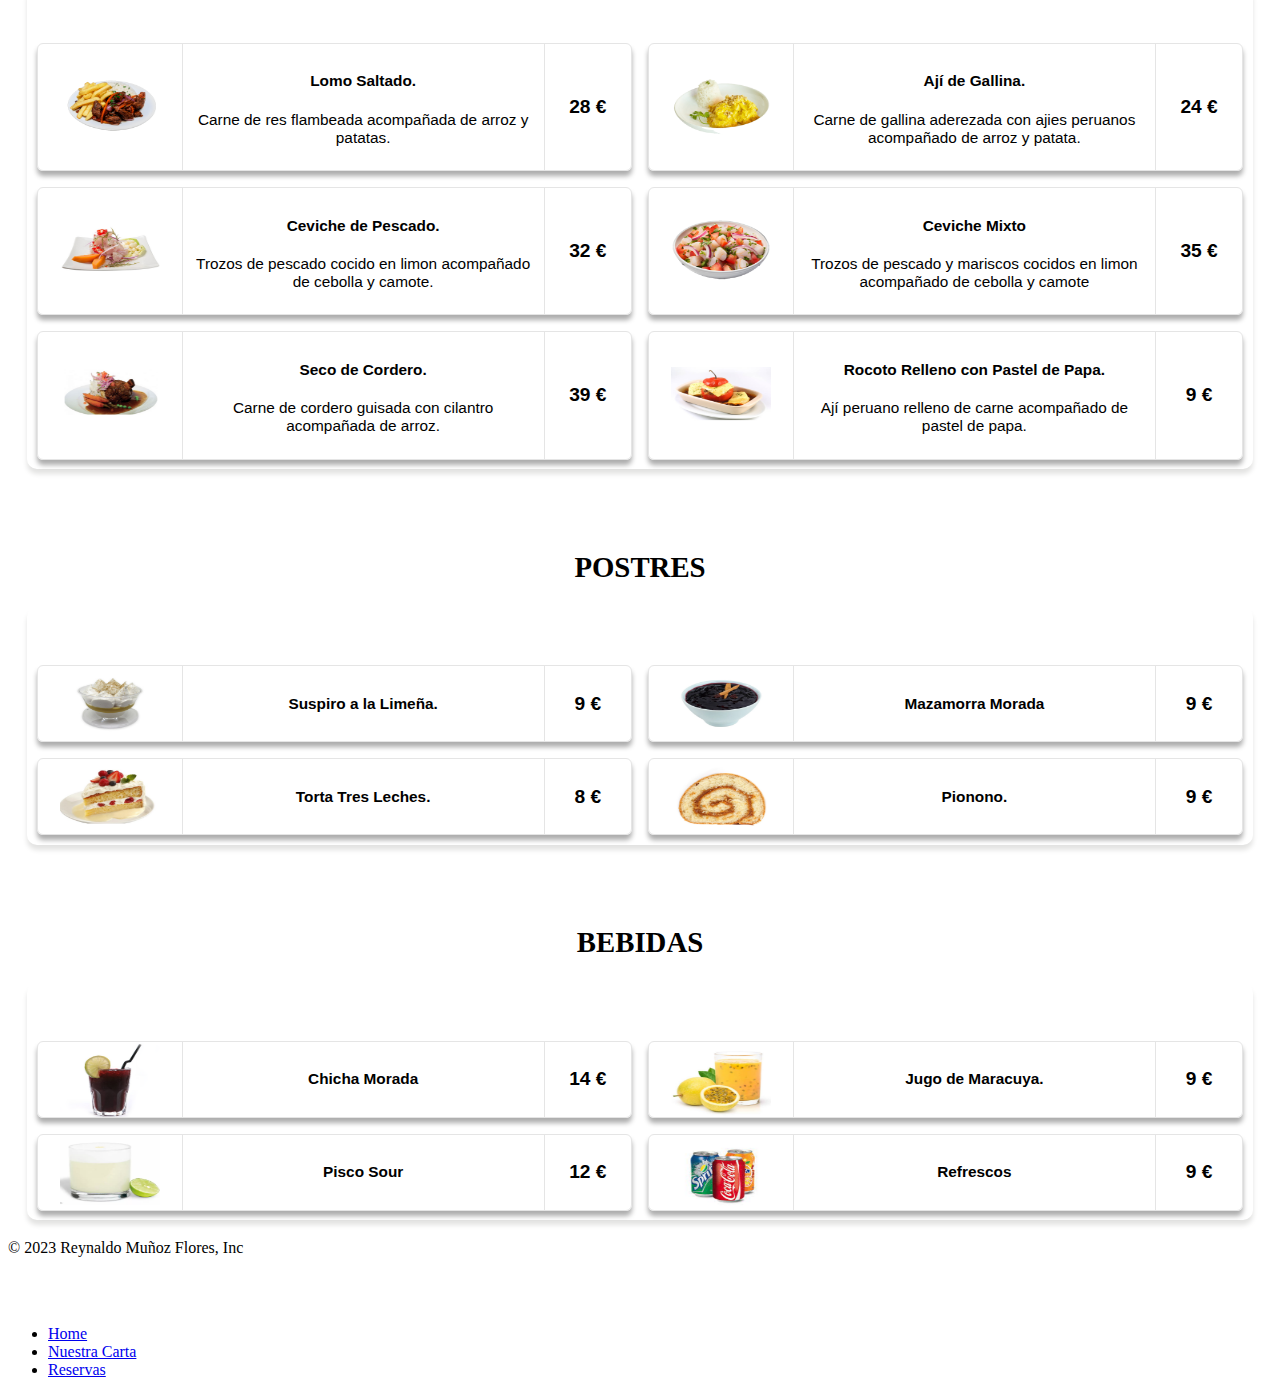
==== commit 2252e18f: "corrención de ortografía" ====
--- a/pages/menu.html
+++ b/pages/menu.html
@@ -113,7 +113,7 @@
               <p>Masa de harina rellena de queso.</p>
             </div>
             <div class="precio-plato-carta">
-              <span>9€</span>
+              <span>9 €</span>
             </div>
           </div>    
         </div>
@@ -139,7 +139,7 @@
             </div>
             <div class="nombre-plato">
               <h4>Ají de Gallina.</h4>
-              <p>Carne d gallina aderezada con ajices peruanos acompañado de arroz y patata.</p>
+              <p>Carne de gallina aderezada con ajies peruanos acompañado de arroz y patata.</p>
             </div>
             <div class="precio-plato-carta">
               <span>24 €</span>
@@ -190,7 +190,7 @@
               <p>Ají peruano relleno de carne acompañado de pastel de papa.</p>
             </div>
             <div class="precio-plato-carta">
-              <span>9€</span>
+              <span>9 €</span>
             </div>
           </div>   
         </div>
@@ -243,7 +243,7 @@
              
             </div>
             <div class="precio-plato-carta">
-              <span>9€</span>
+              <span>9 €</span>
             </div>
           </div>      
         </div>
@@ -268,7 +268,7 @@
                 <img src="../img/jugo.png" alt="jugo">
               </div>
               <div class="nombre-plato">
-                <h4>Jugo dee Maracuya.</h4>
+                <h4>Jugo de Maracuya.</h4>
                 
               </div>
               <div class="precio-plato-carta">
@@ -318,7 +318,7 @@
           <ul class="nav col-md-4 justify-content-end">
             <li class="nav-item"><a href="../index.html" class="nav-link px-2 text-muted">Home</a></li>
             <li class="nav-item"><a href="../pages/menu.html" class="nav-link px-2 text-muted">Nuestra Carta</a></li>
-            <li class="nav-item"><a href="#" class="nav-link px-2 text-muted">Reservas</a></li>
+            <li class="nav-item"><a href="../index.html#reservas" class="nav-link px-2 text-muted">Reservas</a></li>
            
           </ul>
         </footer>
